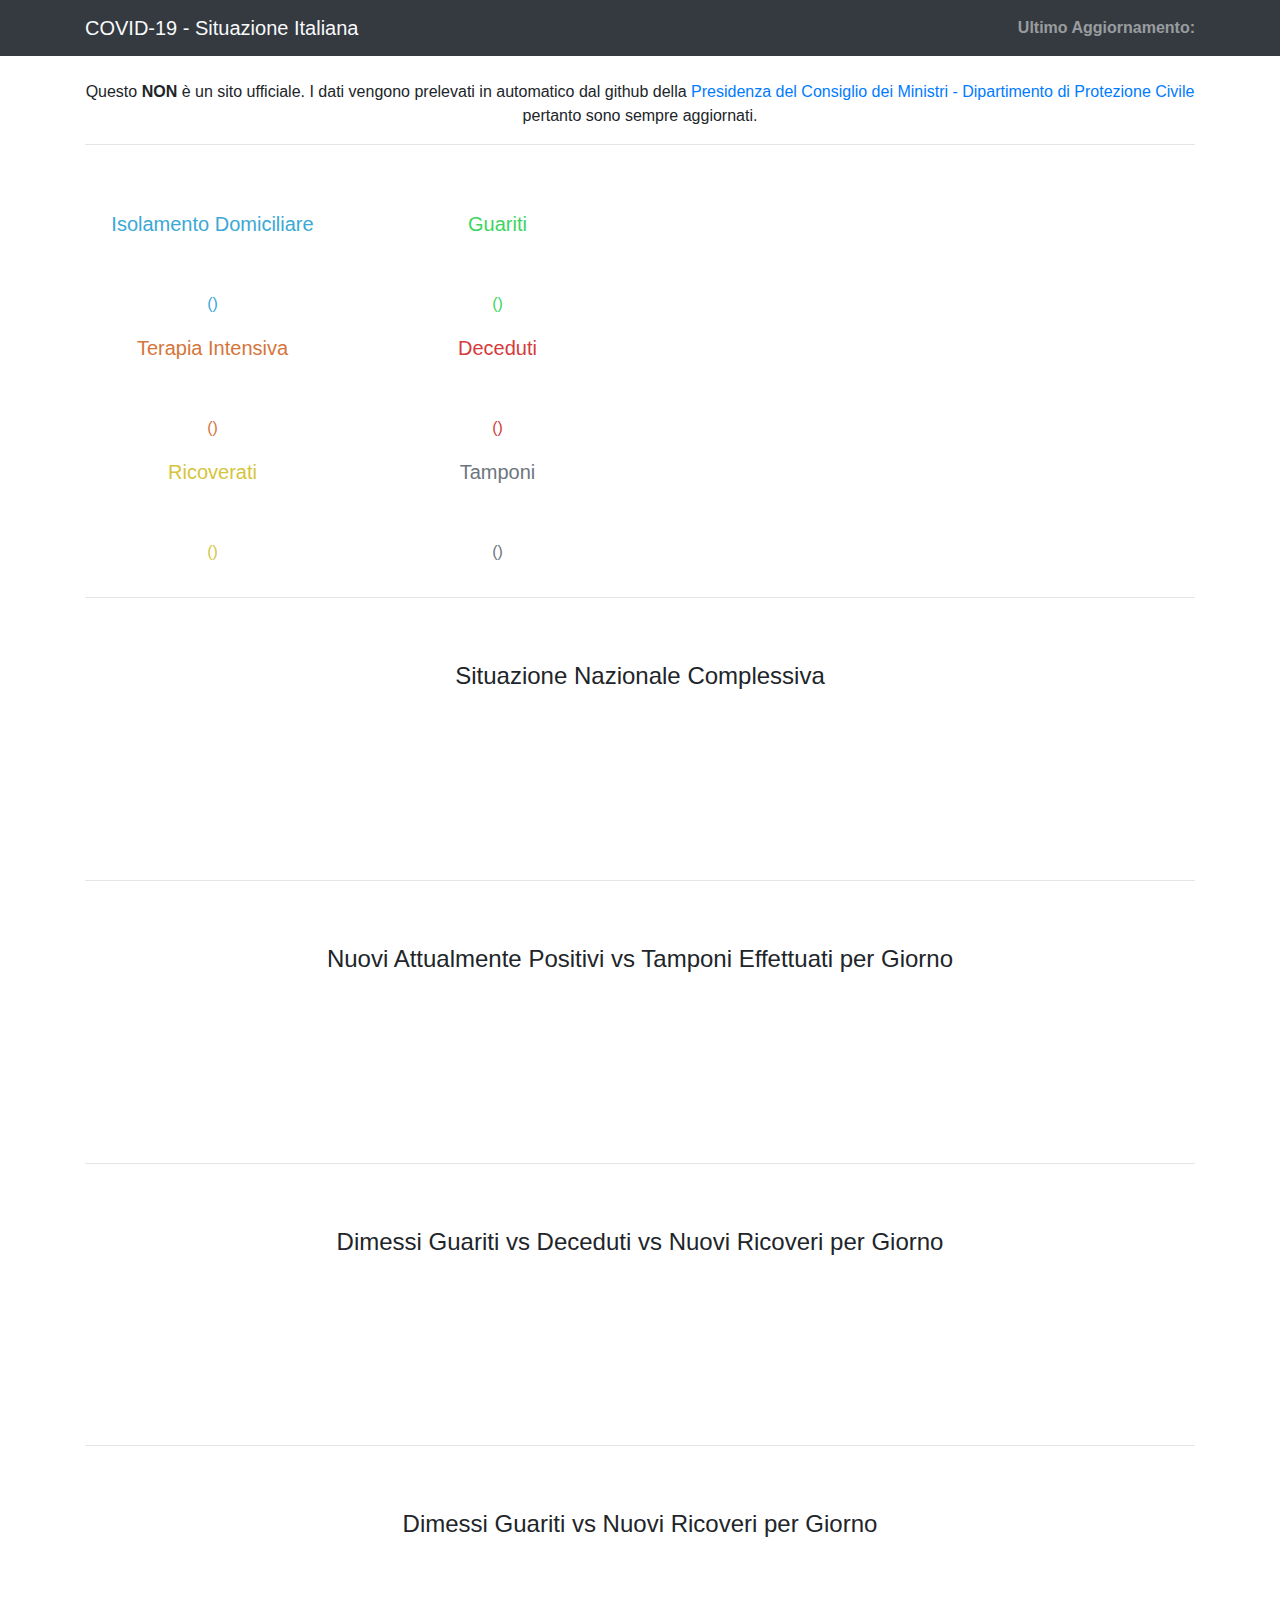
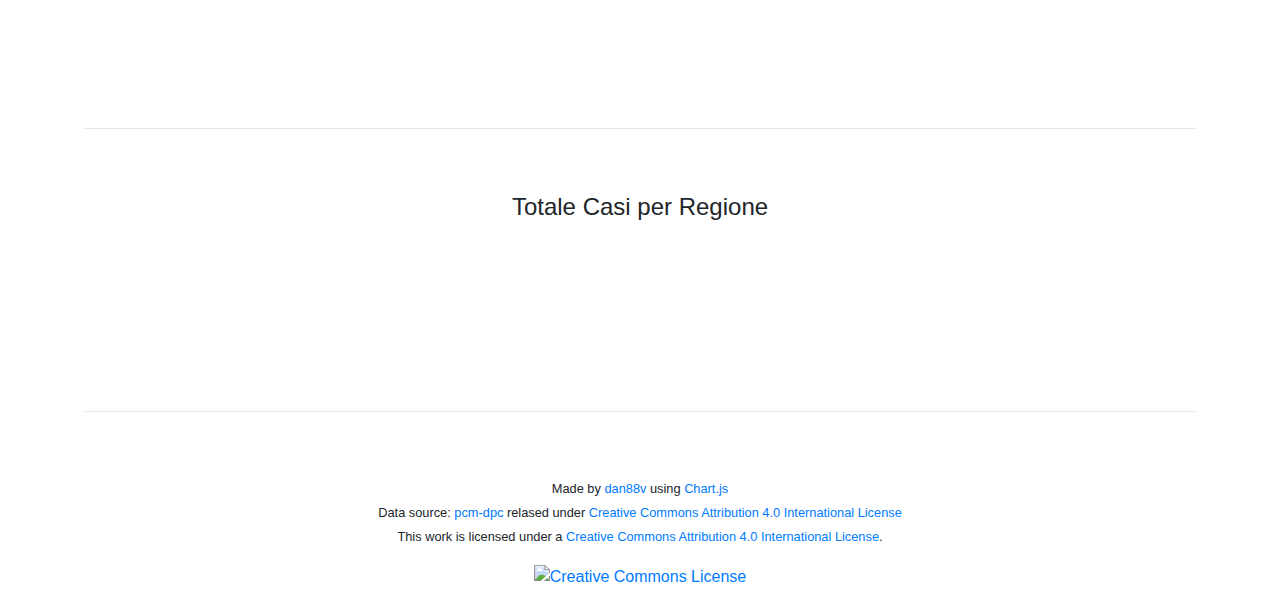
==== index.htm @ 1e55366b "piccola correzione a un nome grafico" ====
<!doctype html>

<html lang="it">
<head>
  <!-- Global site tag (gtag.js) - Google Analytics -->
  <script async src="https://www.googletagmanager.com/gtag/js?id=UA-161873401-1"></script>
  <script>
    window.dataLayer = window.dataLayer || [];
    function gtag(){dataLayer.push(arguments);}
    gtag('js', new Date());
    gtag('config', 'UA-161873401-1');
  </script>

  <meta charset="utf-8">
  <meta name="viewport" content="width=device-width, initial-scale=1, shrink-to-fit=no">
  <title>COVID-19 - Situazione Italiana - Graphs</title>
  <meta name="author" content="Daniele Trevisanello">
  <script src="https://cdnjs.cloudflare.com/ajax/libs/Chart.js/2.8.0/Chart.min.js"></script>
  <script src="https://cdnjs.cloudflare.com/ajax/libs/d3/5.7.0/d3.min.js"></script>
  
  <link rel="stylesheet" href="https://stackpath.bootstrapcdn.com/bootstrap/4.3.1/css/bootstrap.min.css" integrity="sha384-ggOyR0iXCbMQv3Xipma34MD+dH/1fQ784/j6cY/iJTQUOhcWr7x9JvoRxT2MZw1T" crossorigin="anonymous">
  <link rel="stylesheet" type="text/css" href="style.css">
</head>

<body>
<nav class="navbar navbar-dark bg-dark sticky-top">
  <div class="container">
    <a class="navbar-brand text-light mb-0 h1">COVID-19 - Situazione Italiana</a>
    <span class="navbar-text">
      <strong>Ultimo Aggiornamento:</strong> <span class="ultimoAggiornamento"></span>
    </span>
  </div>
</nav>
<div class="container">
  <p class="pt-4 text-center">Questo <strong>NON</strong> è un sito ufficiale. I dati vengono prelevati in automatico dal github della <a href="https://github.com/pcm-dpc/COVID-19">Presidenza del Consiglio dei Ministri - Dipartimento di Protezione Civile</a> pertanto sono sempre aggiornati.</p>
  <hr class="py-4">
 
  <section>
    <div class="row">
      <div class="col-sm-3 text-center">

        <p class="lead" style="color:#3ba8d5"><b>Isolamento Domiciliare</b><br>
        <span class="totaleIsolamentoDomiciliare h1"></span><br>
        <small>(<b><span class="deltaTotaleIsolamentoDomiciliare"></span></b>)</small></p>

        <p class="lead" style="color:#d5753b"><b>Terapia Intensiva</b><br>
        <span class="totaleTerapiaIntensiva h1"></span><br>
        <small>(<b><span class="deltaTotaleTerapiaIntensiva"></span></b>)</small></p>

        <p class="lead" style="color:#d5c53b"><b>Ricoverati</b><br>
        <span class="totaleRicoverati h1"></span><br>
        <small>(<b><span class="deltaTotaleRicoverati"></span></b>)</small></p>

      </div>
      <div class="col-sm-3 text-center">

        <p class="lead" style="color:#3bd55f"><b>Guariti</b><br>
        <span class="totaleGuariti h1"></span><br>
        <small>(<b><span class="deltaTotaleGuariti"></span></b>)</small></p>

        <p class="lead" style="color:#d53b3b"><b>Deceduti</b><br>
        <span class="totaleDeceduti h1"></span><br>
        <small>(<b><span class="deltaTotaleDeceduti"></span></b>)</small></p>

        <p class="lead text-secondary"><b>Tamponi</b><br>
        <span class="totaleTamponi h1"></span><br>
        <small>(<b><span class="deltaTotaleTamponi"></span></b>)</small></p>

      </div>
      <div class="col-sm-6">
        <canvas id="doughnut"></canvas>
      </div>
    </div>
  </section>
  <hr class="py-4">
  <section>
    <h4 class="pb-2 text-center">Situazione Nazionale Complessiva</h4>
    <canvas id="situazioneNazionaleChart"></canvas>
    <hr class="py-4">
    <h4 class="pb-2 text-center">Nuovi Attualmente Positivi vs Tamponi Effettuati per Giorno</h4>
    <canvas id="nuoviInfettiChart"></canvas>
    <hr class="py-4">
    <h4 class="pb-2 text-center">Dimessi Guariti vs Deceduti vs Nuovi Ricoveri per Giorno</h4>
    <canvas id="dimessiVsDecedutiChart"></canvas>
    <hr class="py-4">
    <h4 class="pb-2 text-center">Dimessi Guariti vs Nuovi Ricoveri per Giorno</h4>
    <canvas id="dimessiMenoNuoviRicoveri"></canvas>
    <hr class="py-4">
    <h4 class="pb-2 text-center">Totale Casi per Regione</h4>
    <canvas id="totaliPerRegione"></canvas>
  </section>
  <hr class="py-4">
  <p class="text-center"><small>Made by <a href="https://github.com/dan88v">dan88v</a> using <a href="https://www.chartjs.org/">Chart.js</a><br>
  Data source: <a href="https://github.com/pcm-dpc/COVID-19">pcm-dpc</a> relased under <a href="https://github.com/pcm-dpc/COVID-19/blob/master/LICENSE">Creative Commons Attribution 4.0 International License</a><br>
  This work is licensed under a <a rel="license" href="http://creativecommons.org/licenses/by/4.0/">Creative Commons Attribution 4.0 International License</a>.</small><br></p>
  <p class="text-center"><a rel="license" href="http://creativecommons.org/licenses/by/4.0/"><img alt="Creative Commons License" style="border-width:0" src="https://i.creativecommons.org/l/by/4.0/88x31.png" /></a></p>
</div>

<script src="js/dashboard.js"></script>
<script src="js/situazioneNazionaleChart.js"></script>
<script src="js/nuoviInfettiChart.js"></script>
<script src="js/dimessiVsDecedutiChart.js"></script>
<!--<script src="js/dimessiMenoNuoviRicoveriChart.js"></script>-->
<script src="js/totaliPerRegioneChart.js"></script>

  <script src="https://code.jquery.com/jquery-3.3.1.slim.min.js" integrity="sha384-q8i/X+965DzO0rT7abK41JStQIAqVgRVzpbzo5smXKp4YfRvH+8abtTE1Pi6jizo" crossorigin="anonymous"></script>
  <script src="https://cdnjs.cloudflare.com/ajax/libs/popper.js/1.14.7/umd/popper.min.js" integrity="sha384-UO2eT0CpHqdSJQ6hJty5KVphtPhzWj9WO1clHTMGa3JDZwrnQq4sF86dIHNDz0W1" crossorigin="anonymous"></script>
  <script src="https://stackpath.bootstrapcdn.com/bootstrap/4.3.1/js/bootstrap.min.js" integrity="sha384-JjSmVgyd0p3pXB1rRibZUAYoIIy6OrQ6VrjIEaFf/nJGzIxFDsf4x0xIM+B07jRM" crossorigin="anonymous"></script>
</body>
</html>
---- style.css ----
#doughnut {
    position: absolute;
    top: 50%;
    left: 50%;
    transform: translate(-50%, -50%);   
}

@media screen and (max-width: 576px) {
    #doughnut {
        display: none !important;
    }
 }
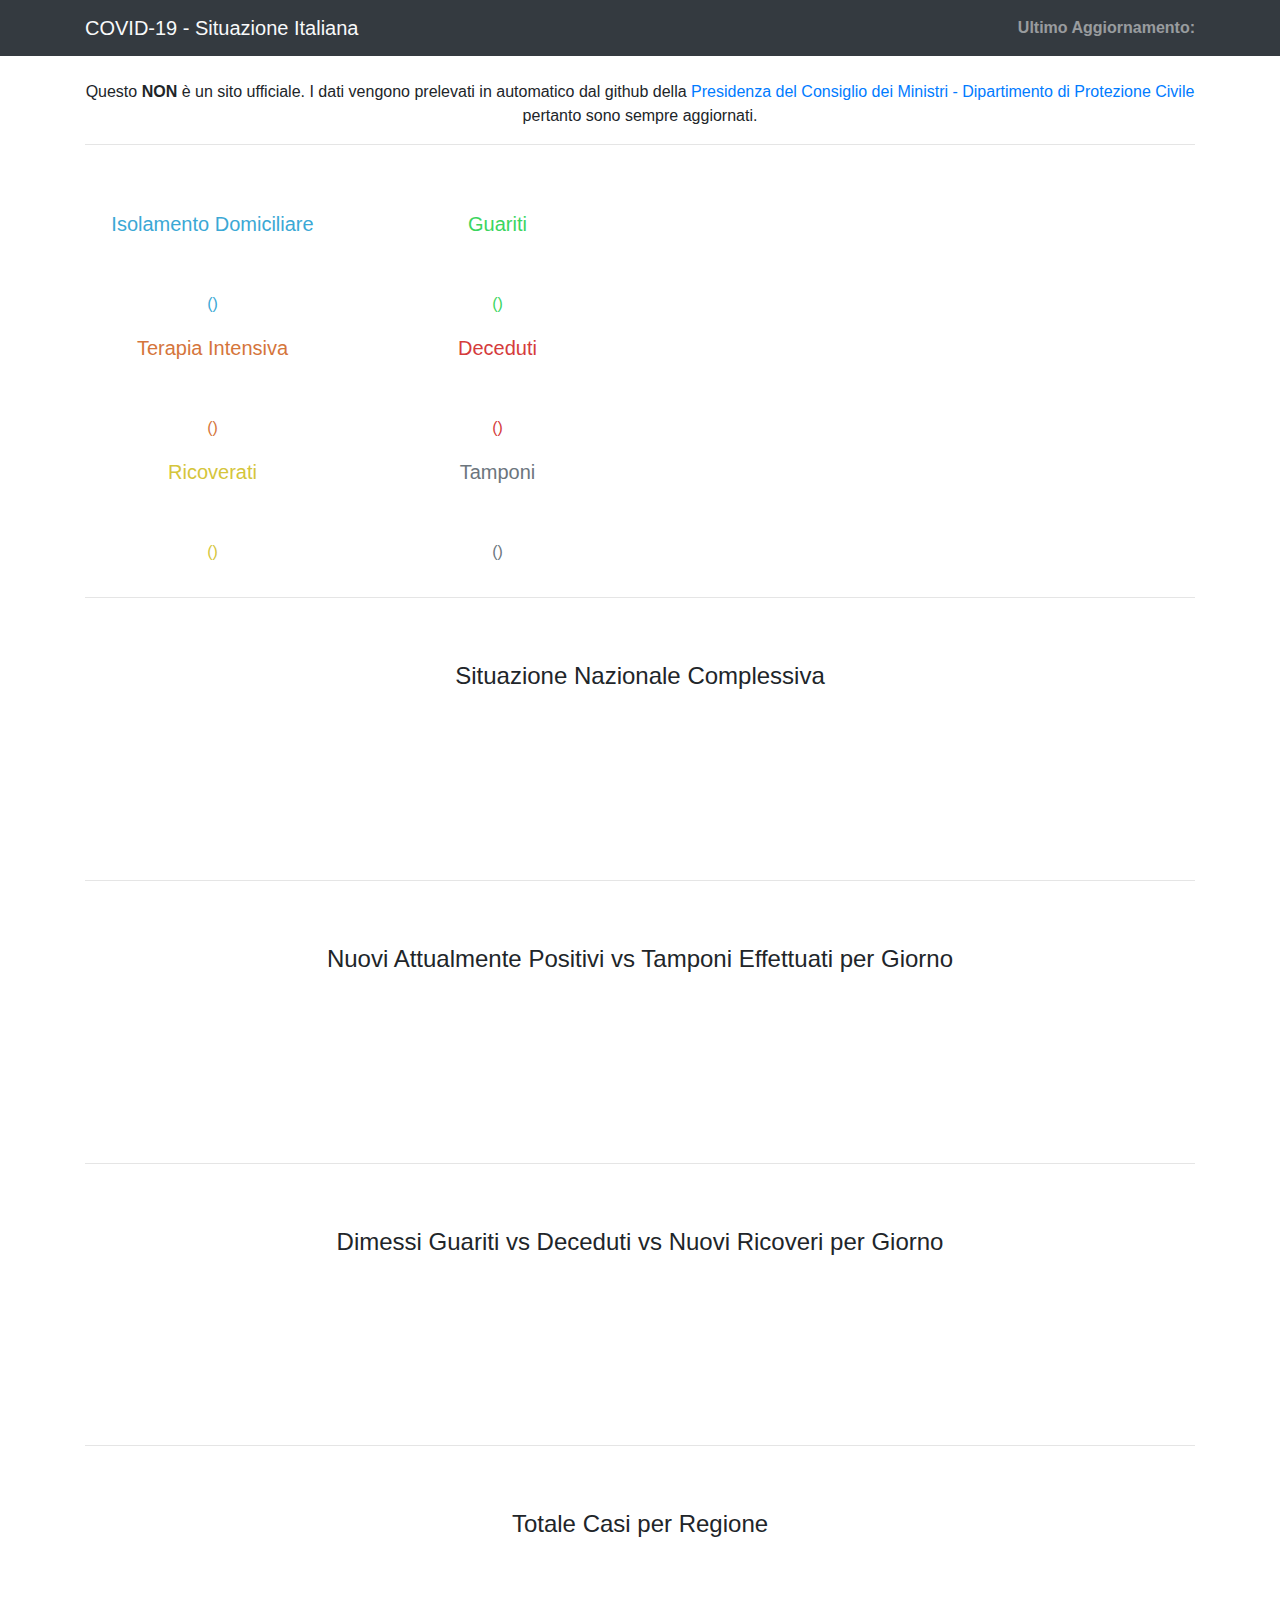
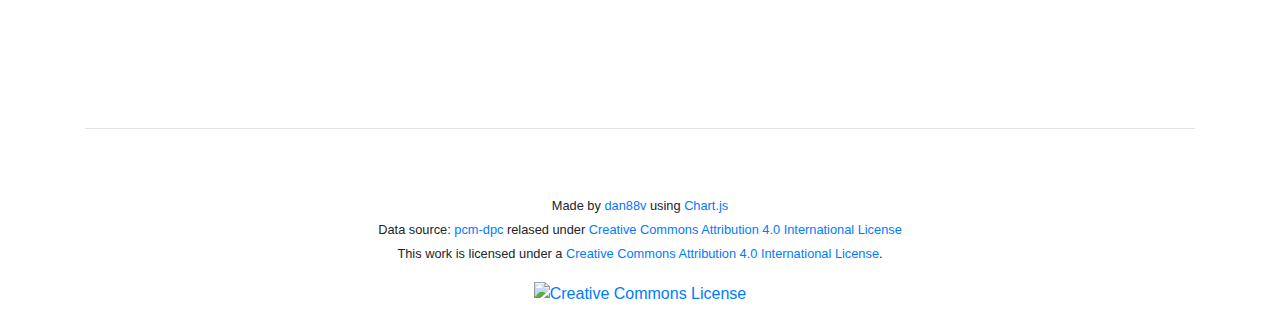
==== commit 1dddd2bf: "piccola correzione all'html" ====
--- a/index.htm
+++ b/index.htm
@@ -83,9 +83,6 @@
     <h4 class="pb-2 text-center">Dimessi Guariti vs Deceduti vs Nuovi Ricoveri per Giorno</h4>
     <canvas id="dimessiVsDecedutiChart"></canvas>
     <hr class="py-4">
-    <h4 class="pb-2 text-center">Dimessi Guariti vs Nuovi Ricoveri per Giorno</h4>
-    <canvas id="dimessiMenoNuoviRicoveri"></canvas>
-    <hr class="py-4">
     <h4 class="pb-2 text-center">Totale Casi per Regione</h4>
     <canvas id="totaliPerRegione"></canvas>
   </section>
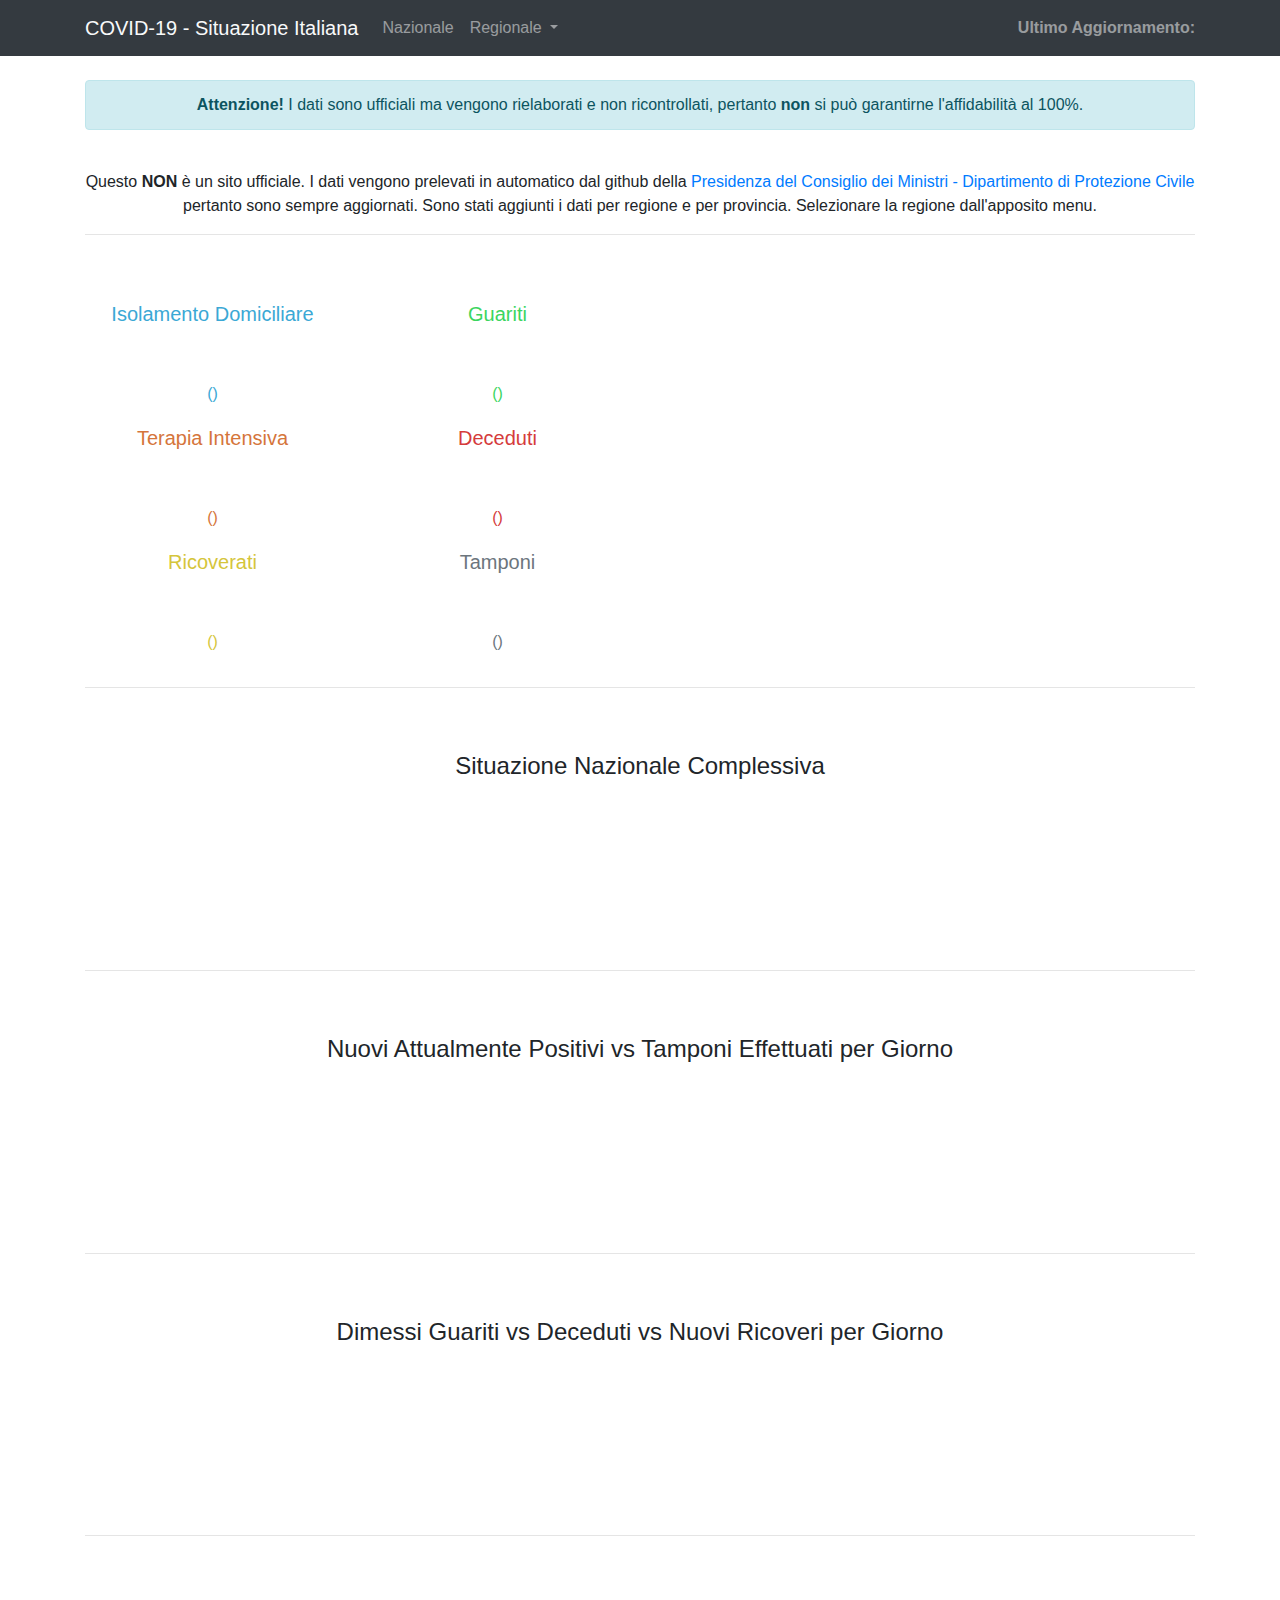
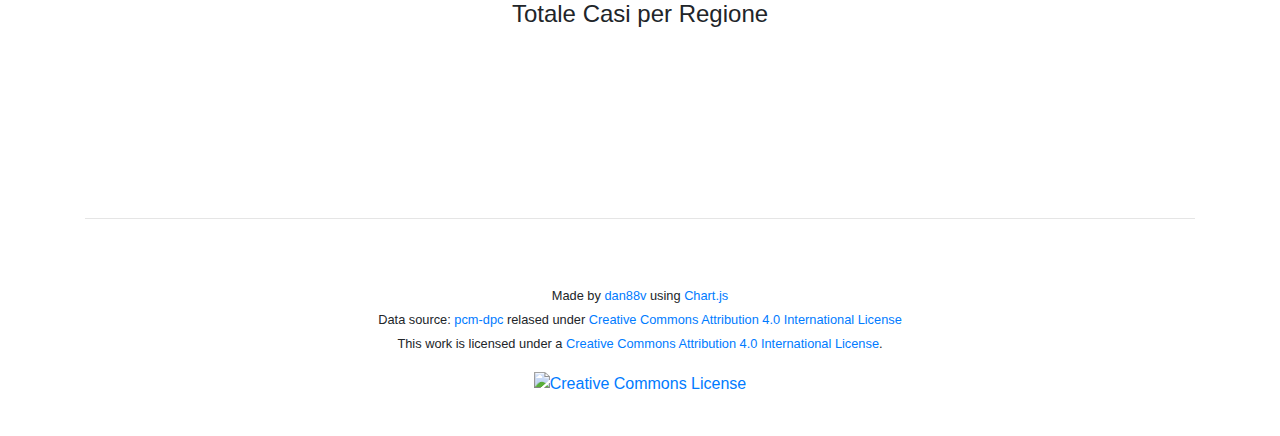
==== commit e787c852: "diverse modifiche e aggiunta dati per regione e per provincia" ====
--- a/index.htm
+++ b/index.htm
@@ -23,17 +23,59 @@
 </head>
 
 <body>
-<nav class="navbar navbar-dark bg-dark sticky-top">
+<nav class="navbar navbar-expand-lg navbar-dark bg-dark sticky-top">
   <div class="container">
+    <button class="navbar-toggler" type="button" data-toggle="collapse" data-target="#navbarNavDropdown" aria-controls="navbarNavDropdown" aria-expanded="false" aria-label="Toggle navigation">
+      <span class="navbar-toggler-icon"></span>
+    </button>
     <a class="navbar-brand text-light mb-0 h1">COVID-19 - Situazione Italiana</a>
+    <div class="collapse navbar-collapse" id="navbarNavDropdown">
+      <ul class="navbar-nav">
+        <li class="nav-item">
+          <a class="nav-link" href="index.htm">Nazionale</a>
+        </li>
+        <li class="nav-item dropdown">
+          <a class="nav-link dropdown-toggle" href="#" id="navbarDropdownMenuLink" role="button" data-toggle="dropdown" aria-haspopup="true" aria-expanded="false">
+            Regionale
+          </a>
+          <div class="dropdown-menu" aria-labelledby="navbarDropdownMenuLink">
+            <a class="dropdown-item" href="regione.htm?regione=Abruzzo">Abruzzo</a>
+            <a class="dropdown-item" href="regione.htm?regione=Basilicata">Basilicata</a>
+            <a class="dropdown-item" href="regione.htm?regione=P.A. Bolzano">P.A. Bolzano</a>
+            <a class="dropdown-item" href="regione.htm?regione=Calabria">Calabria</a>
+            <a class="dropdown-item" href="regione.htm?regione=Campania">Campania</a>
+            <a class="dropdown-item" href="regione.htm?regione=Emilia Romagna">Emilia Romagna</a>
+            <a class="dropdown-item" href="regione.htm?regione=Friuli Venezia Giulia">Friuli Venezia Giulia</a>
+            <a class="dropdown-item" href="regione.htm?regione=Lazio">Lazio</a>
+            <a class="dropdown-item" href="regione.htm?regione=Liguria">Liguria</a>
+            <a class="dropdown-item" href="regione.htm?regione=Lombardia">Lombardia</a>
+            <a class="dropdown-item" href="regione.htm?regione=Marche">Marche</a>
+            <a class="dropdown-item" href="regione.htm?regione=Molise">Molise</a>
+            <a class="dropdown-item" href="regione.htm?regione=Piemonte">Piemonte</a>
+            <a class="dropdown-item" href="regione.htm?regione=Puglia">Puglia</a>
+            <a class="dropdown-item" href="regione.htm?regione=Sardegna">Sardegna</a>
+            <a class="dropdown-item" href="regione.htm?regione=Sicilia">Sicilia</a>
+            <a class="dropdown-item" href="regione.htm?regione=Toscana">Toscana</a>
+            <a class="dropdown-item" href="regione.htm?regione=P.A. Trento">Trento</a>
+            <a class="dropdown-item" href="regione.htm?regione=Umbria">Umbria</a>
+            <a class="dropdown-item" href="regione.htm?regione=Valle d'Aosta">Valle d'Aosta</a>
+            <a class="dropdown-item" href="regione.htm?regione=Veneto">Veneto</a>
+          </div>
+        </li>
+      </ul>
+    </div>
     <span class="navbar-text">
       <strong>Ultimo Aggiornamento:</strong> <span class="ultimoAggiornamento"></span>
     </span>
   </div>
 </nav>
-<div class="container">
-  <p class="pt-4 text-center">Questo <strong>NON</strong> è un sito ufficiale. I dati vengono prelevati in automatico dal github della <a href="https://github.com/pcm-dpc/COVID-19">Presidenza del Consiglio dei Ministri - Dipartimento di Protezione Civile</a> pertanto sono sempre aggiornati.</p>
-  <hr class="py-4">
+<div class="container py-4">
+  <div class="alert alert-info text-center" role="alert">
+   <strong>Attenzione!</strong> I dati sono ufficiali ma vengono rielaborati e non ricontrollati, pertanto <strong>non</strong> si può garantirne l'affidabilità al 100%.
+  </div>
+  <p class="pt-4 text-center">Questo <strong>NON</strong> è un sito ufficiale. I dati vengono prelevati in automatico dal github della <a href="https://github.com/pcm-dpc/COVID-19">Presidenza del Consiglio dei Ministri - Dipartimento di Protezione Civile</a> pertanto sono sempre aggiornati.
+    Sono stati aggiunti i dati per regione e per provincia. Selezionare la regione dall'apposito menu.</p>
+    <hr class="py-4">
  
   <section>
     <div class="row">
@@ -93,12 +135,11 @@
   <p class="text-center"><a rel="license" href="http://creativecommons.org/licenses/by/4.0/"><img alt="Creative Commons License" style="border-width:0" src="https://i.creativecommons.org/l/by/4.0/88x31.png" /></a></p>
 </div>
 
-<script src="js/dashboard.js"></script>
-<script src="js/situazioneNazionaleChart.js"></script>
-<script src="js/nuoviInfettiChart.js"></script>
-<script src="js/dimessiVsDecedutiChart.js"></script>
-<!--<script src="js/dimessiMenoNuoviRicoveriChart.js"></script>-->
-<script src="js/totaliPerRegioneChart.js"></script>
+<script src="js/nazionale/dashboard.js"></script>
+<script src="js/nazionale/situazioneNazionaleChart.js"></script>
+<script src="js/nazionale/nuoviInfettiChart.js"></script>
+<script src="js/nazionale/dimessiVsDecedutiChart.js"></script>
+<script src="js/nazionale/totaliPerRegioneChart.js"></script>
 
   <script src="https://code.jquery.com/jquery-3.3.1.slim.min.js" integrity="sha384-q8i/X+965DzO0rT7abK41JStQIAqVgRVzpbzo5smXKp4YfRvH+8abtTE1Pi6jizo" crossorigin="anonymous"></script>
   <script src="https://cdnjs.cloudflare.com/ajax/libs/popper.js/1.14.7/umd/popper.min.js" integrity="sha384-UO2eT0CpHqdSJQ6hJty5KVphtPhzWj9WO1clHTMGa3JDZwrnQq4sF86dIHNDz0W1" crossorigin="anonymous"></script>
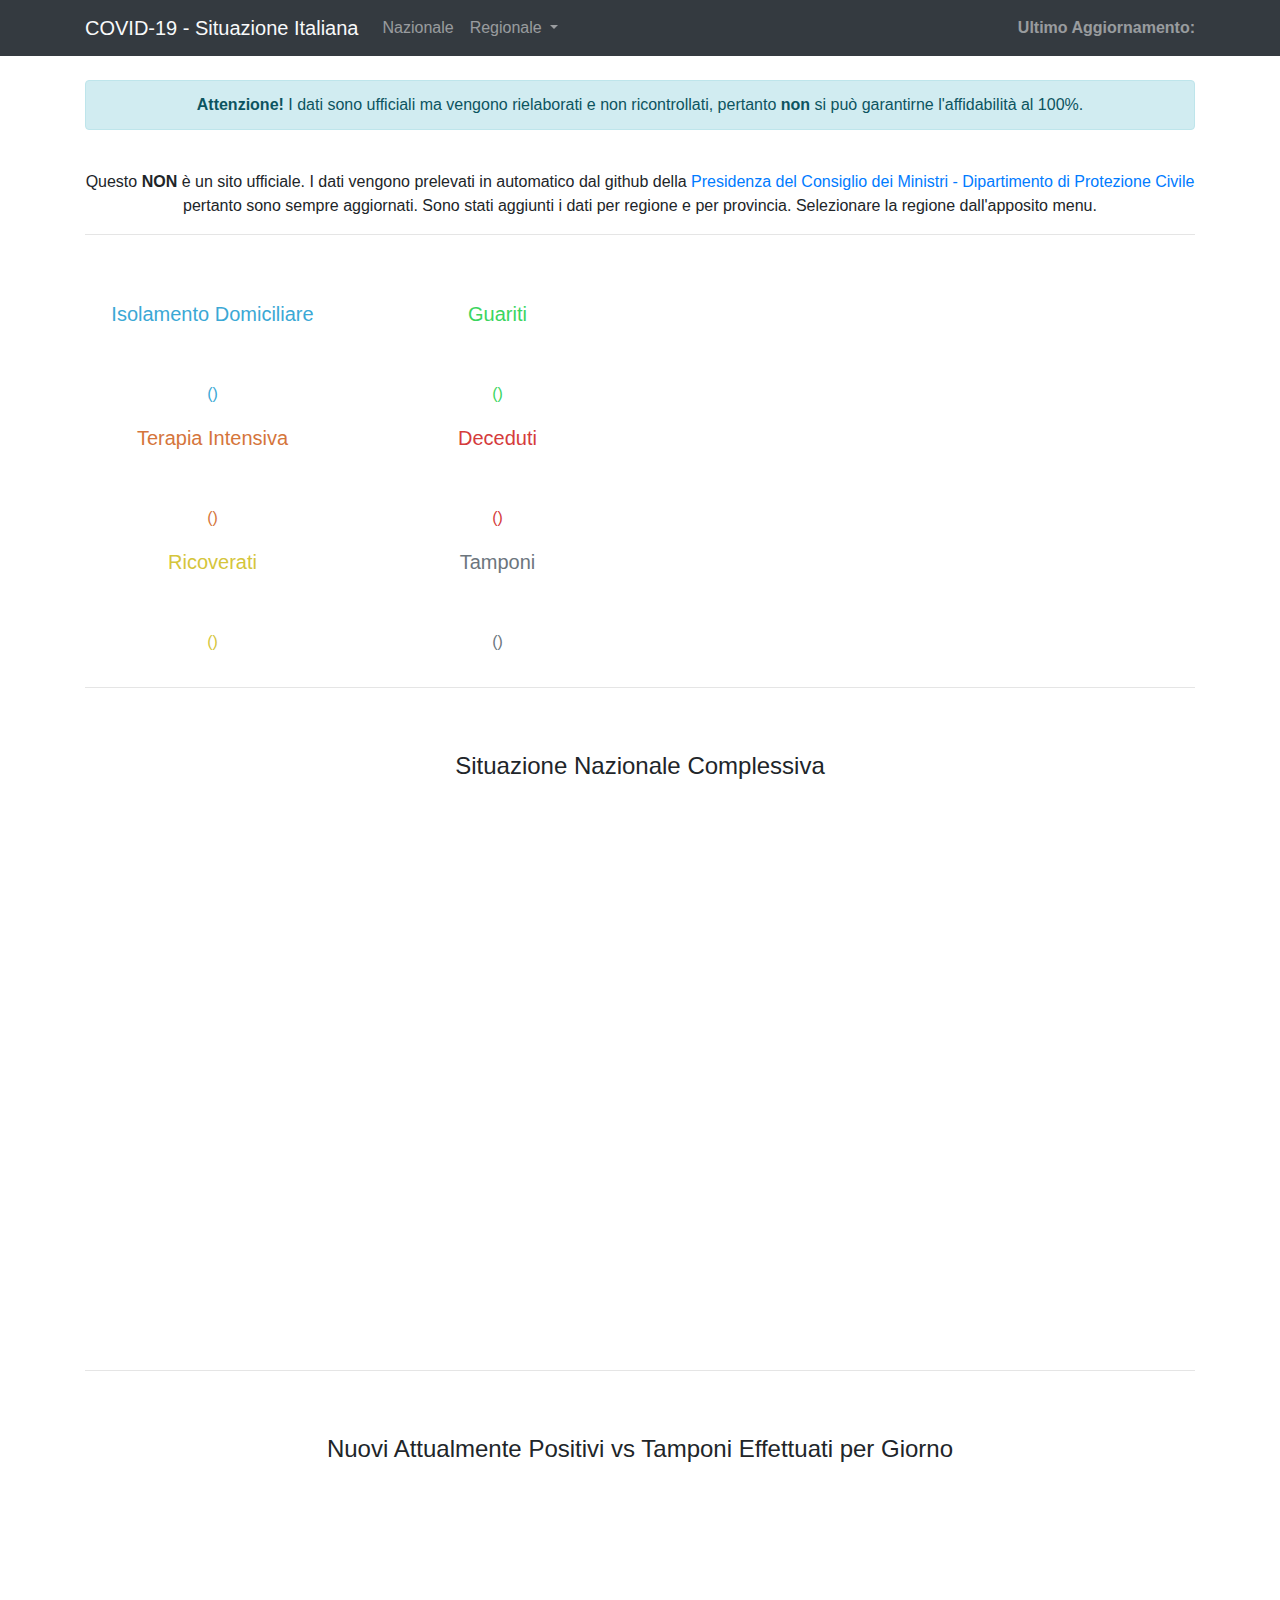
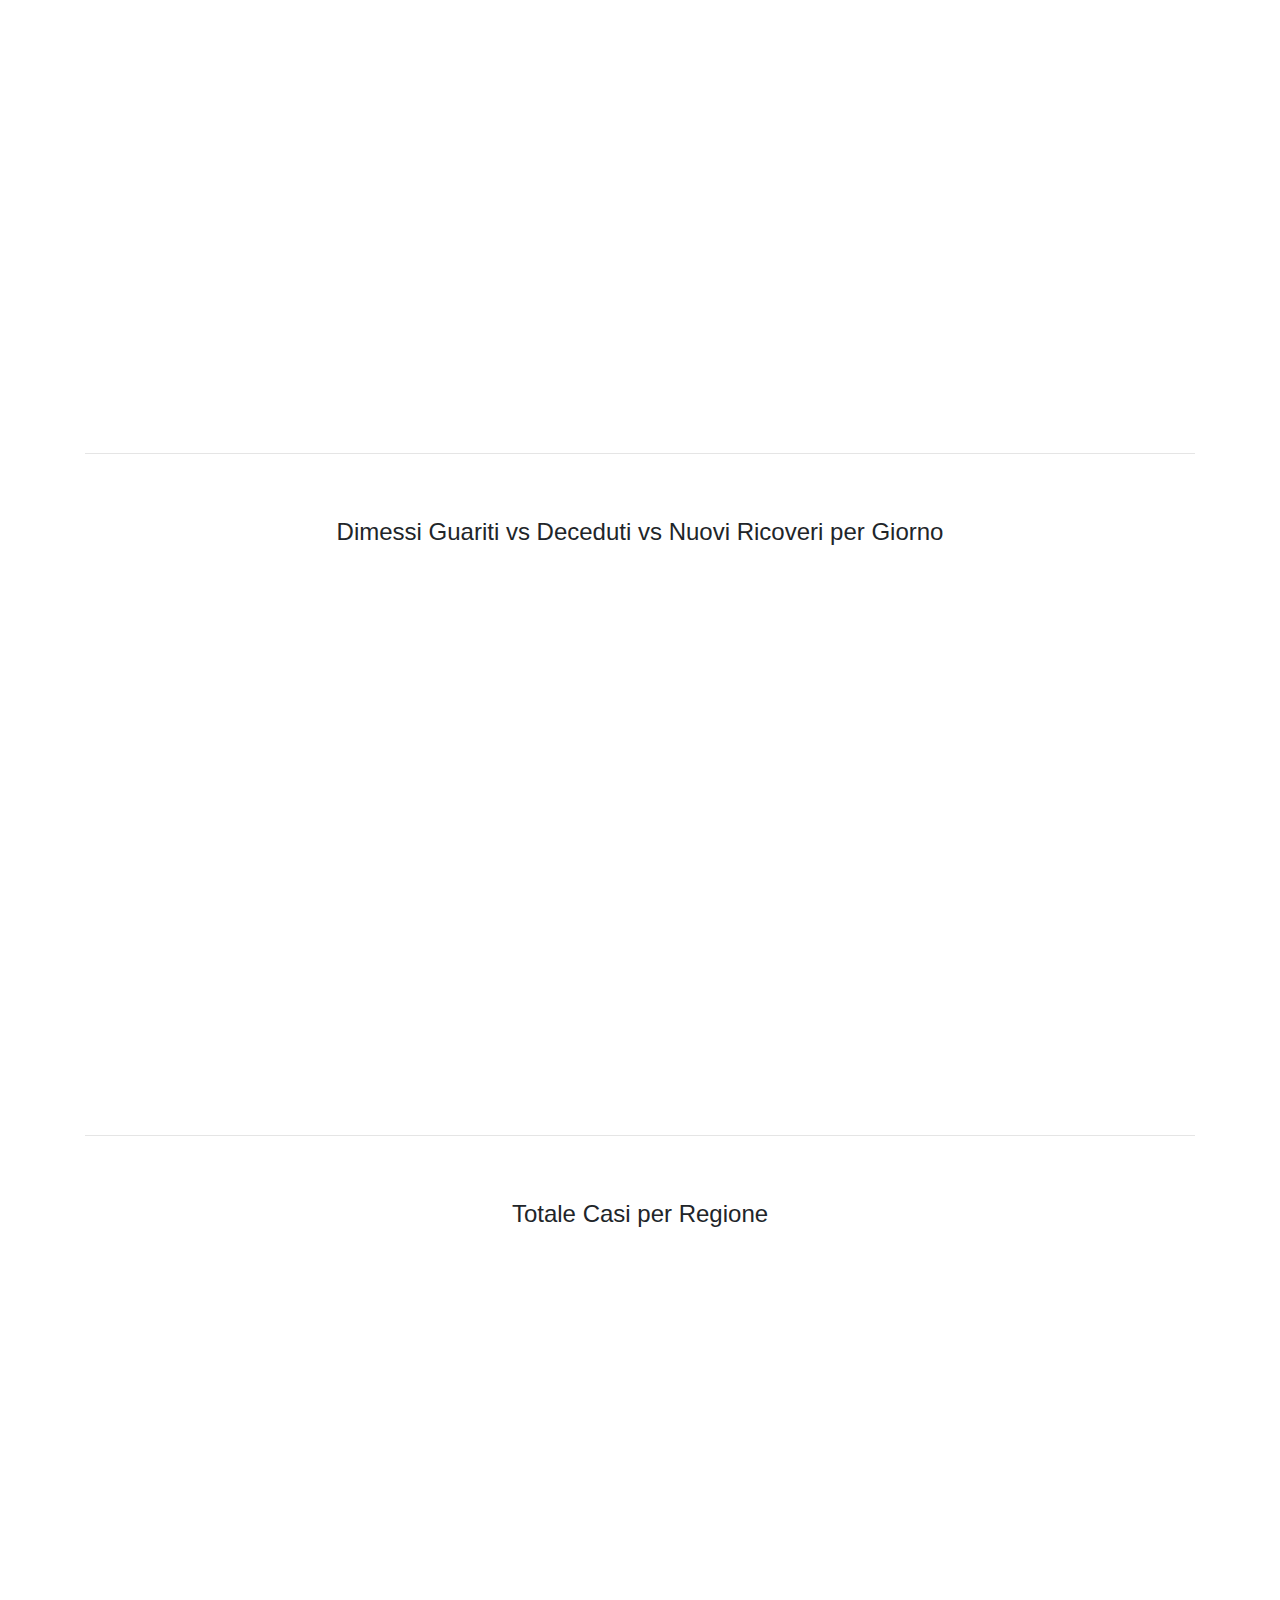
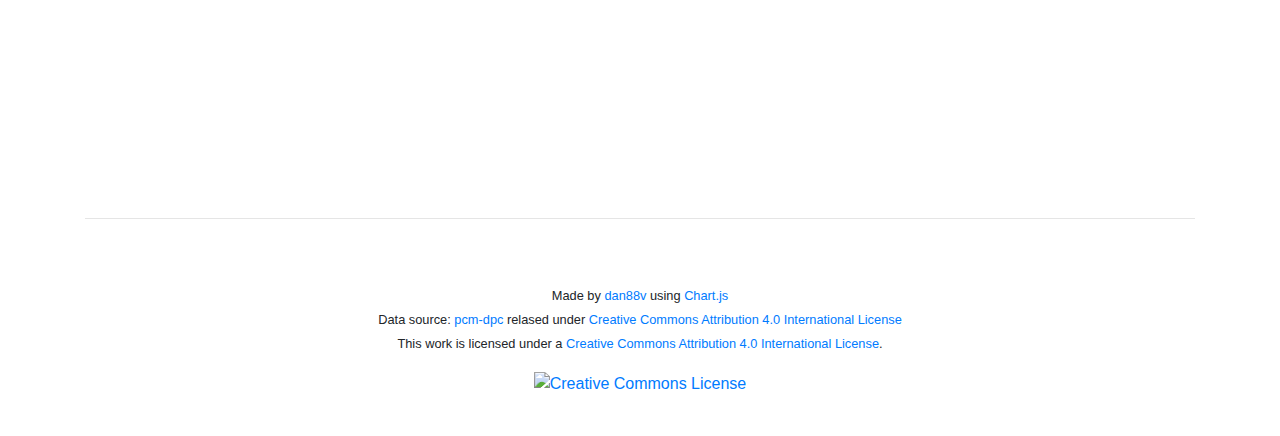
==== commit 33764310: "sistemata la responsiveness" ====
--- a/index.htm
+++ b/index.htm
@@ -17,6 +17,10 @@
   <meta name="author" content="Daniele Trevisanello">
   <script src="https://cdnjs.cloudflare.com/ajax/libs/Chart.js/2.8.0/Chart.min.js"></script>
   <script src="https://cdnjs.cloudflare.com/ajax/libs/d3/5.7.0/d3.min.js"></script>
+  <script src="https://code.jquery.com/jquery-3.3.1.slim.min.js" integrity="sha384-q8i/X+965DzO0rT7abK41JStQIAqVgRVzpbzo5smXKp4YfRvH+8abtTE1Pi6jizo" crossorigin="anonymous"></script>
+  <script src="https://cdnjs.cloudflare.com/ajax/libs/popper.js/1.14.7/umd/popper.min.js" integrity="sha384-UO2eT0CpHqdSJQ6hJty5KVphtPhzWj9WO1clHTMGa3JDZwrnQq4sF86dIHNDz0W1" crossorigin="anonymous"></script>
+  <script src="https://stackpath.bootstrapcdn.com/bootstrap/4.3.1/js/bootstrap.min.js" integrity="sha384-JjSmVgyd0p3pXB1rRibZUAYoIIy6OrQ6VrjIEaFf/nJGzIxFDsf4x0xIM+B07jRM" crossorigin="anonymous"></script>
+
   
   <link rel="stylesheet" href="https://stackpath.bootstrapcdn.com/bootstrap/4.3.1/css/bootstrap.min.css" integrity="sha384-ggOyR0iXCbMQv3Xipma34MD+dH/1fQ784/j6cY/iJTQUOhcWr7x9JvoRxT2MZw1T" crossorigin="anonymous">
   <link rel="stylesheet" type="text/css" href="style.css">
@@ -117,16 +121,24 @@
   <hr class="py-4">
   <section>
     <h4 class="pb-2 text-center">Situazione Nazionale Complessiva</h4>
-    <canvas id="situazioneNazionaleChart"></canvas>
+    <div class="chart-container">
+      <canvas id="situazioneNazionaleChart" class="chart-canvas"></canvas>
+    </div>
     <hr class="py-4">
     <h4 class="pb-2 text-center">Nuovi Attualmente Positivi vs Tamponi Effettuati per Giorno</h4>
-    <canvas id="nuoviInfettiChart"></canvas>
+    <div class="chart-container">
+      <canvas id="nuoviInfettiChart" class="chart-canvas"></canvas>
+    </div>
     <hr class="py-4">
     <h4 class="pb-2 text-center">Dimessi Guariti vs Deceduti vs Nuovi Ricoveri per Giorno</h4>
-    <canvas id="dimessiVsDecedutiChart"></canvas>
+    <div class="chart-container">
+      <canvas id="dimessiVsDecedutiChart" class="chart-canvas"></canvas>
+    </div>
     <hr class="py-4">
     <h4 class="pb-2 text-center">Totale Casi per Regione</h4>
-    <canvas id="totaliPerRegione"></canvas>
+    <div class="chart-container">
+      <canvas id="totaliPerRegione" class="chart-canvas"></canvas>
+    </div>
   </section>
   <hr class="py-4">
   <p class="text-center"><small>Made by <a href="https://github.com/dan88v">dan88v</a> using <a href="https://www.chartjs.org/">Chart.js</a><br>
@@ -140,9 +152,5 @@
 <script src="js/nazionale/nuoviInfettiChart.js"></script>
 <script src="js/nazionale/dimessiVsDecedutiChart.js"></script>
 <script src="js/nazionale/totaliPerRegioneChart.js"></script>
-
-  <script src="https://code.jquery.com/jquery-3.3.1.slim.min.js" integrity="sha384-q8i/X+965DzO0rT7abK41JStQIAqVgRVzpbzo5smXKp4YfRvH+8abtTE1Pi6jizo" crossorigin="anonymous"></script>
-  <script src="https://cdnjs.cloudflare.com/ajax/libs/popper.js/1.14.7/umd/popper.min.js" integrity="sha384-UO2eT0CpHqdSJQ6hJty5KVphtPhzWj9WO1clHTMGa3JDZwrnQq4sF86dIHNDz0W1" crossorigin="anonymous"></script>
-  <script src="https://stackpath.bootstrapcdn.com/bootstrap/4.3.1/js/bootstrap.min.js" integrity="sha384-JjSmVgyd0p3pXB1rRibZUAYoIIy6OrQ6VrjIEaFf/nJGzIxFDsf4x0xIM+B07jRM" crossorigin="anonymous"></script>
 </body>
 </html>--- a/style.css
+++ b/style.css
@@ -5,8 +5,20 @@
     transform: translate(-50%, -50%);   
 }
 
+.chart-container {
+    position: relative;
+}
+
+.chart-canvas {
+    width: 100%;
+    height: 550px;
+}
+
 @media screen and (max-width: 576px) {
     #doughnut {
         display: none !important;
     }
+    .chart-canvas {
+        height: 430px;
+    }
  }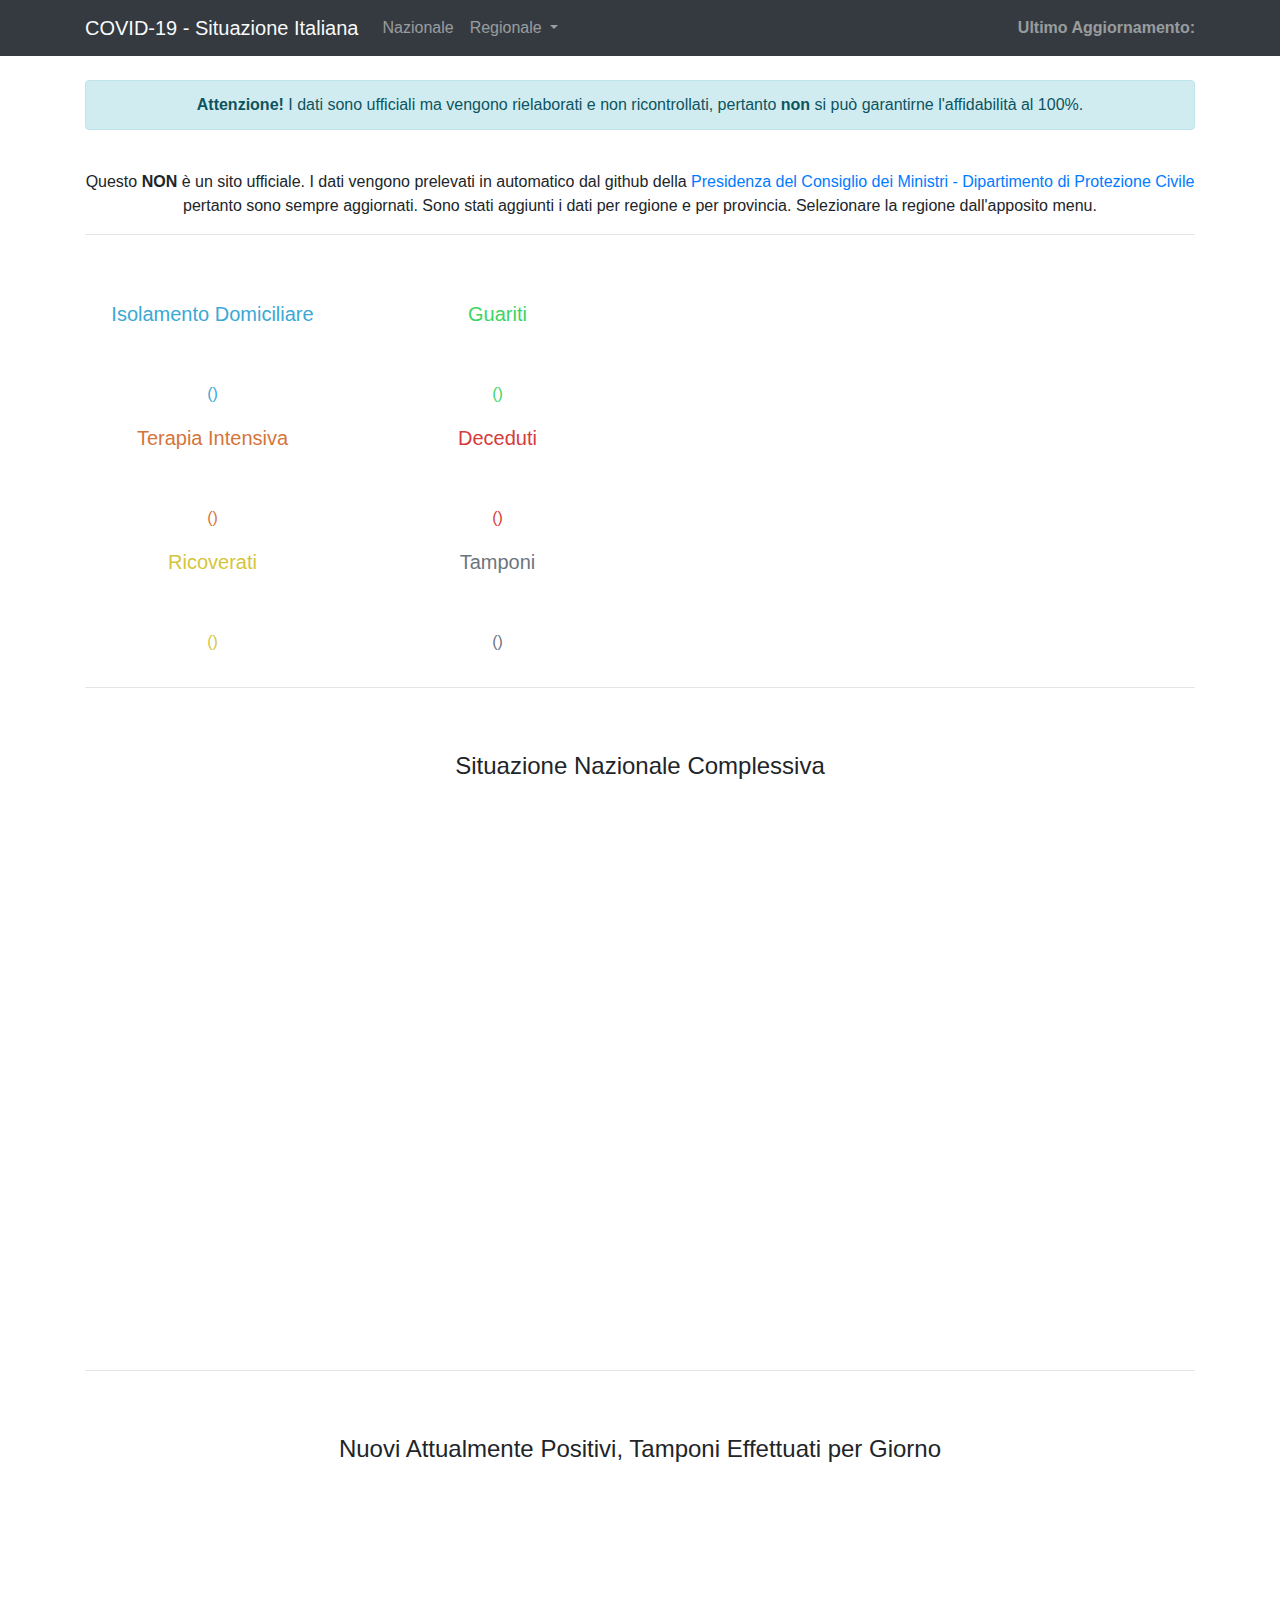
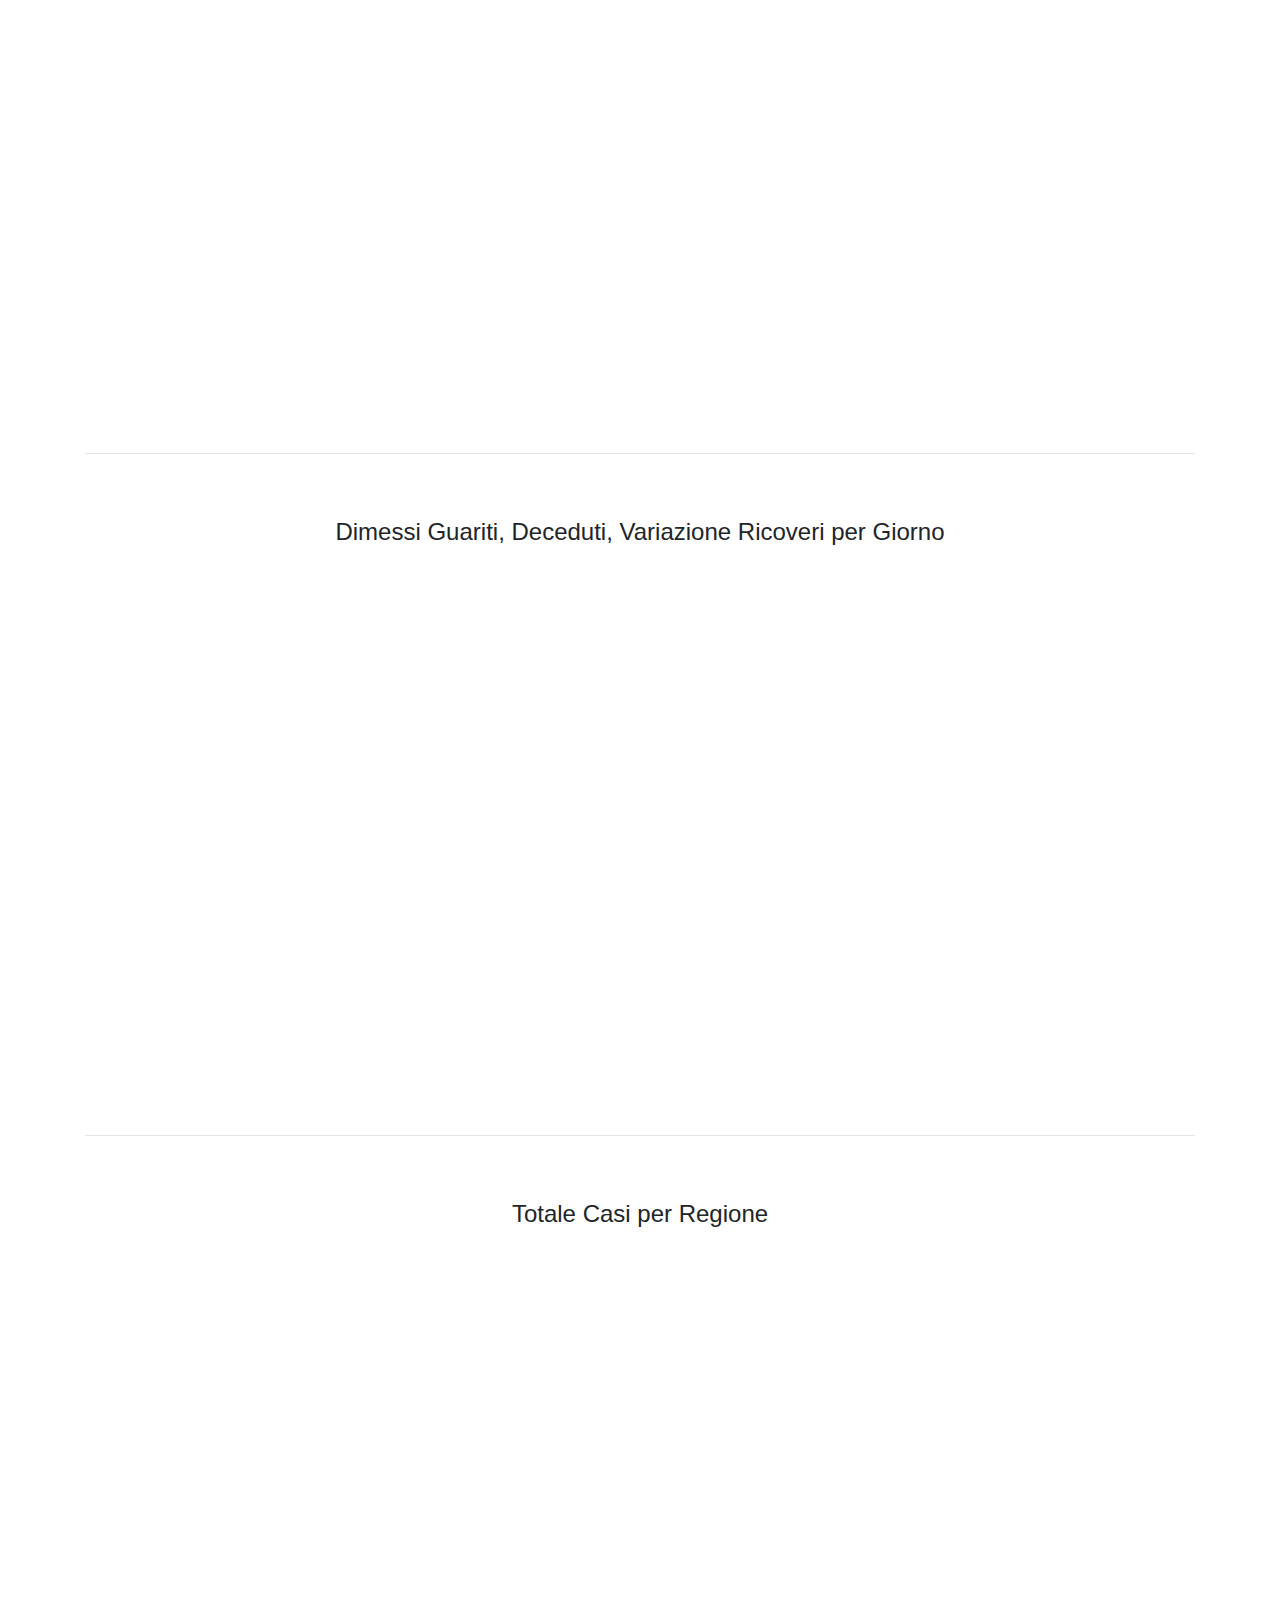
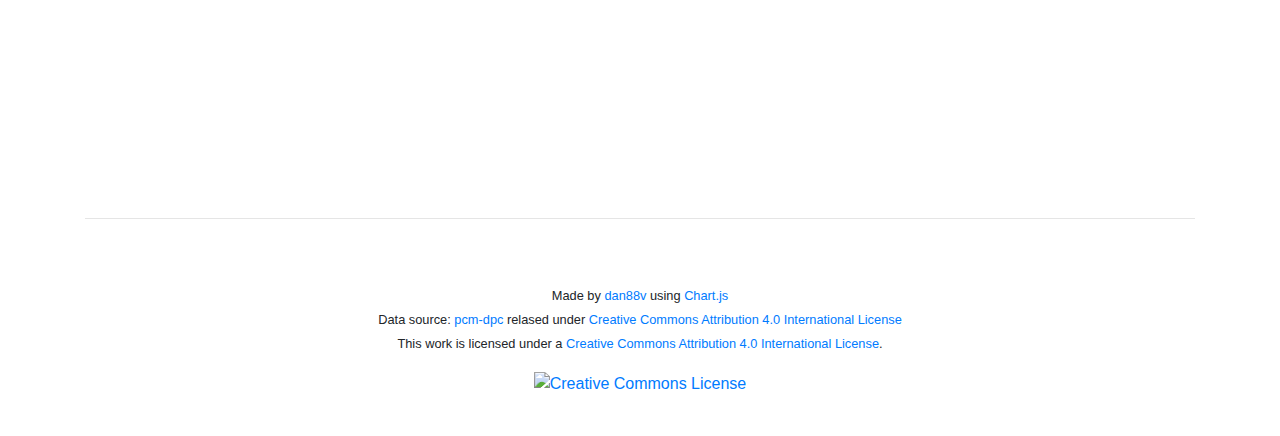
==== commit 41781bb3: "modifica etichetta "nuovi ricoveri" in "variazione ricoveri"" ====
--- a/index.htm
+++ b/index.htm
@@ -13,8 +13,12 @@
 
   <meta charset="utf-8">
   <meta name="viewport" content="width=device-width, initial-scale=1, shrink-to-fit=no">
-  <title>COVID-19 - Situazione Italiana - Graphs</title>
+
+  <meta name="robots" content="index, follow">
+  <title>Dati Coronavirus - COVID-19 - Situazione Italiana</title>
   <meta name="author" content="Daniele Trevisanello">
+  <meta name="description" content="Grafici e dati aggiornati giorno per giorno relativi all'andamento del Coronavirus in Italia. Nuovi contagiati, dimessi, deceduti e ricoverati.">
+  <meta name="keywords" content="coronavirus, dati, italia, situazione italiana, covid, covid 19, grafici">
   <script src="https://cdnjs.cloudflare.com/ajax/libs/Chart.js/2.8.0/Chart.min.js"></script>
   <script src="https://cdnjs.cloudflare.com/ajax/libs/d3/5.7.0/d3.min.js"></script>
   <script src="https://code.jquery.com/jquery-3.3.1.slim.min.js" integrity="sha384-q8i/X+965DzO0rT7abK41JStQIAqVgRVzpbzo5smXKp4YfRvH+8abtTE1Pi6jizo" crossorigin="anonymous"></script>
@@ -125,12 +129,12 @@
       <canvas id="situazioneNazionaleChart" class="chart-canvas"></canvas>
     </div>
     <hr class="py-4">
-    <h4 class="pb-2 text-center">Nuovi Attualmente Positivi vs Tamponi Effettuati per Giorno</h4>
+    <h4 class="pb-2 text-center">Nuovi Attualmente Positivi, Tamponi Effettuati per Giorno</h4>
     <div class="chart-container">
       <canvas id="nuoviInfettiChart" class="chart-canvas"></canvas>
     </div>
     <hr class="py-4">
-    <h4 class="pb-2 text-center">Dimessi Guariti vs Deceduti vs Nuovi Ricoveri per Giorno</h4>
+    <h4 class="pb-2 text-center">Dimessi Guariti, Deceduti, Variazione Ricoveri per Giorno</h4>
     <div class="chart-container">
       <canvas id="dimessiVsDecedutiChart" class="chart-canvas"></canvas>
     </div>
--- a/style.css
+++ b/style.css
@@ -11,7 +11,7 @@
 
 .chart-canvas {
     width: 100%;
-    height: 550px;
+    height: 550px !important;
 }
 
 @media screen and (max-width: 576px) {
@@ -19,6 +19,6 @@
         display: none !important;
     }
     .chart-canvas {
-        height: 430px;
+        height: 390px !important;
     }
  }